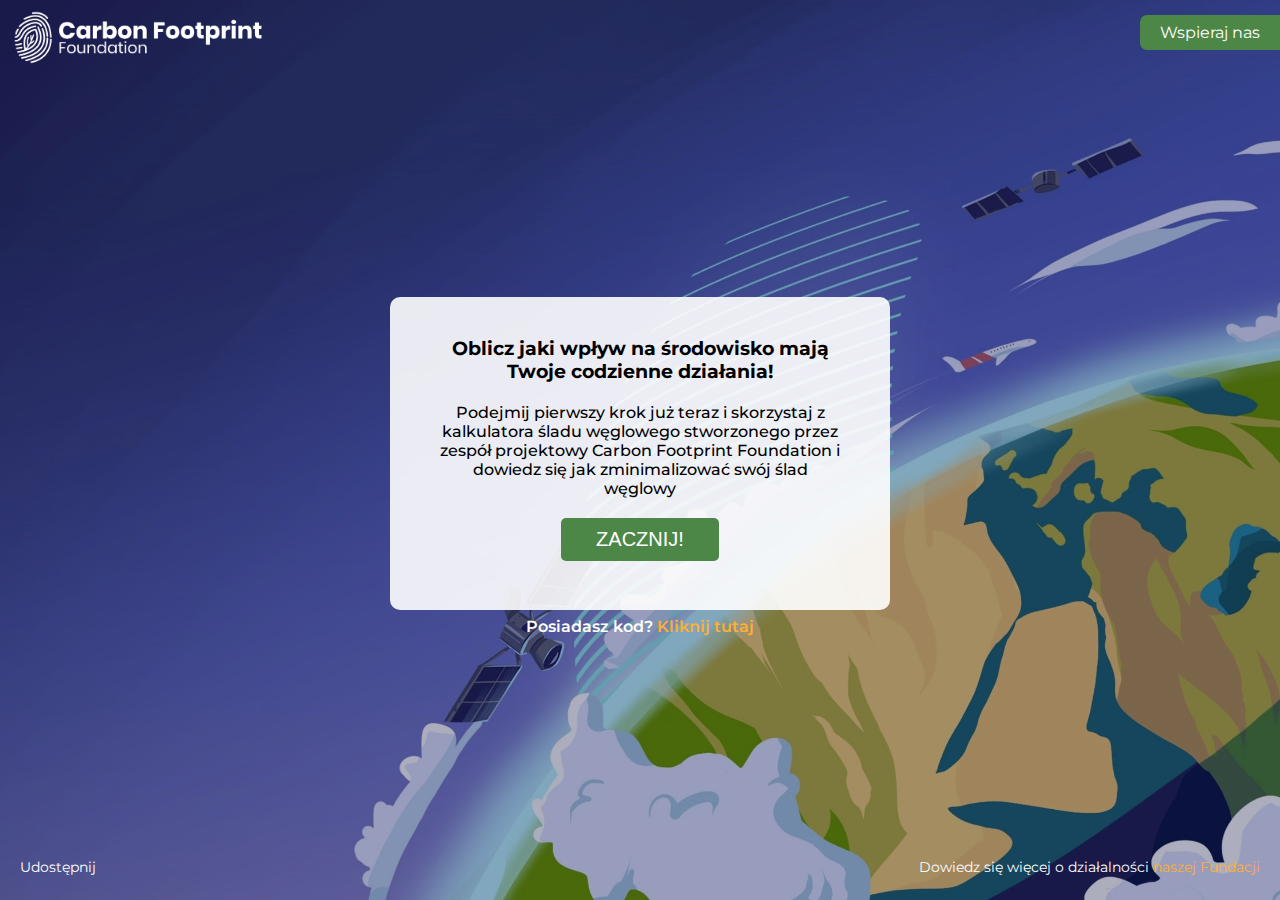
==== calc.html @ 0d7e41d9 "progress range" ====
<!DOCTYPE html>
<html lang="pl">

<head>
    <meta charset="UTF-8">
    <meta http-equiv="X-UA-Compatible" content="IE=edge">
    <meta name="viewport" content="width=device-width, initial-scale=1.0">
    <title>Kalkulator Śladu Węglowego</title>
    <link rel="stylesheet" href="css/main/style.css">
    <link rel="stylesheet" href="css/main/form.css">
    <link rel="stylesheet" href="css/main/btn.css">
    <link rel="stylesheet" href="css/main/radio.css">
    <link rel="stylesheet" href="css/main/input-text.css">
    <link rel="stylesheet" href="css/main/range.css">
    <link rel="stylesheet" href="css/main/accessories.css">
    <link rel="stylesheet" href="css/main/checkbox.css">
    <link rel="stylesheet" href="css/main/loading.css">
    <link rel="icon" href="img/favicon.ico" sizes="32x32">

    <meta property="og:url" content="https://kalkulatorsladuweglowego.pl/" />
    <meta property="og:type" content="website" />
    <meta property="og:title" content="Oblicz jaki wpływ na środowisko mają
    Twoje codzienne działania!" />
    <meta property="og:description" content=" Podejmij
    pierwszy krok już teraz i skorzystaj z
    kalkulatora śladu węglowego stworzonego
    przez zespół projektowy Carbon Footprint
    Foundation i dowiedz się jak zminimalizować
    swój ślad węglowy" />
    <meta property="og:image" content="https://kalkulatorsladuweglowego.pl/img/transport.jpg" />
</head>

<body>
    <div class="loading">
        <div class="spinner"></div>
    </div>
    <section class="parallax">
        <div class="parallax-inner">

            <div class="top-accessories">
                <img class="logo" src="img/logo_CMYK_carbonfootprint_01_1.png" alt="">
                <a target="_blank" href="https://carbonfootprintfoundation.com/wspieraj/">
                    <div class="btn-support">Wspieraj nas</div>
                </a>
            </div>

            <div class="main-container">
                <div class="category-name">
                    <ul>
                        <li class="metryczka">
                            <div class="counter">

                            </div>
                        </li>
                        <li>TRANSPORT <div class="counter">
                                <div class="q-nr"> 1 </div>
                                <div class="slash"> / </div>
                                <div class="q-in-cat"> 2 </div>
                            </div>
                        </li>
                        <li>ENERGIA DOMU<div class="counter">
                                <div class="q-nr"> 1 </div>
                                <div class="slash"> / </div>
                                <div class="q-in-cat"> 2 </div>
                            </div>
                        </li>
                        <li>ODPADY<div class="counter">
                                <div class="q-nr"> 1 </div>
                                <div class="slash"> / </div>
                                <div class="q-in-cat"> 2 </div>
                            </div>
                        </li>
                        <li>JEDZENIE<div class="counter">
                                <div class="q-nr"> 1 </div>
                                <div class="slash"> / </div>
                                <div class="q-in-cat"> 2 </div>
                            </div>
                        </li>
                        <li>CZAS WOLNY<div class="counter">
                                <div class="q-nr"> 1 </div>
                                <div class="slash"> / </div>
                                <div class="q-in-cat"> 2 </div>
                            </div>
                        </li>
                        <li>KONSUMPCJA<div class="counter">
                                <div class="q-nr"> 1 </div>
                                <div class="slash"> / </div>
                                <div class="q-in-cat"> 2 </div>
                            </div>
                        </li>
                    </ul>
                </div>


                <!-- <h3 class="page-number">1/7</h3> -->
                <div class="form-button-container">

                    <button class="btn btn-left">
                    </button>

                    <div class="form-container">
                        <form class="form-box" autocomplete="off"></form>
                        <div class="btn-next-box"><button class="btn-next">Dalej</button></div>
                    </div>

                    <button class="btn btn-right">
                    </button>

                </div>


                <div class="info-box"></div>

            </div>

            <div class="bottom-accessories">
                <div class="share">
                    <div class="fb-share-button" data-href="https://kalkulatorsladuweglowego.pl/" data-layout="button"
                        data-size="large"><a target="_blank"
                            href="https://www.facebook.com/sharer/sharer.php?u=https%3A%2F%2Fkalkulatorsladuweglowego.pl%2F&amp;src=sdkpreparse"
                            class="fb-xfbml-parse-ignore">Udostępnij</a>
                    </div>
                </div>
                <div class="more-info">Dowiedz się więcej o działalności <a target="_blank"
                        href="https://carbonfootprintfoundation.com">naszej Fundacji</a></div>

            </div>

        </div>

    </section>





    <!-- Load Facebook SDK for JavaScript -->
    <div id="fb-root"></div>
    <script>(function (d, s, id) {
            var js, fjs = d.getElementsByTagName(s)[0];
            if (d.getElementById(id)) return;
            js = d.createElement(s); js.id = id;
            js.src = "https://connect.facebook.net/en_US/sdk.js#xfbml=1&version=v3.0";
            fjs.parentNode.insertBefore(js, fjs);
        }(document, 'script', 'facebook-jssdk'));</script>

    <!-- Your share button code -->




    <script src="js/server.js"></script>
    <script src="js/main/style.js"></script>
    <script src="js/main/save.js"></script>
    <script src="js/main/form.js"></script>
    <script src="js/main/info.js"></script>
    <script src="js/main/main.js"></script>
</body>

</html>
---- css/main/style.css ----
@import url("https://fonts.googleapis.com/css2?family=Poppins:wght@100;400;500;700;900&display=swap");

:root {
	--bgImage: url(../../img/transport.jpg);
	--fontColor: rgb(255, 255, 255);
	--headerQuestionSize: 22px;
}

body {
	background: rgb(255, 255, 255);
	text-align: center;
	font-family: "Poppins", sans-serif;
	color: var(--fontColor);
	overflow-x: hidden;
}
* {
	box-sizing: border-box;
	margin: 0;
}

.main-container {
	margin-top: 50px;
	width: 100%;
	min-height: 75vh;
}

.parallax {
	background-image: var(--bgImage);
	background-position-x: center, center;
	background-position-y: center, center;
	background-size: cover;
	background-repeat-x: repeat;
	background-repeat-y: repeat;
	background-attachment: fixed;
	background-origin: initial;
	background-clip: initial;
	background-color: initial;
}
.parallax-inner {
	padding-top: 1vh;
	padding-bottom: 1vh;
}

/* SCROLLBAR */

::-webkit-scrollbar {
	width: 8px;
	height: 0px;
}

::-webkit-scrollbar-track {
	-webkit-box-shadow: inset 0 0 6px rgba(0, 0, 0, 0.3);
	/* border-radius: 10px; */
}

::-webkit-scrollbar-thumb {
	border-radius: 10px;
	-webkit-box-shadow: inset 0 0 6px rgba(0, 0, 0, 0.5);
}

::-webkit-scrollbar-track-piece {
	background-color: transparent;
}


@media (min-width: 0px) and (max-width: 576px) {
	.main-container {
		margin-top: 50px;
		width: 100%;
		min-height: 75vh;
	}
}
---- css/main/form.css ----
:root {
	--formColor: rgba(255, 255, 255, 0.5);
}

.form-button-container {
	display: flex;
	align-items: flex-start;
	justify-content: center;
}

/* width container */
.form-container,
.info-box,
.form-object {
	/* width: 928px; */
	width: 80vw;
}

.form-container,
.info-box {
	/* background-color: var(--formColor); */
	display: inline-block;
	border-radius: 7px;
}
.info-box {
	background-color: var(--formColor);
	display: inline-block;
	border-radius: 7px;
	text-align: justify;
}

.form-box {
	/* padding: 30px 30px 0 30px; */
}

.form-object {
	display: none;
	margin-bottom: 10px;
	background-color: var(--formColor);
	border-radius: 7px;
	padding-top: 43px;
	padding-bottom: 30px;
	padding-left: 100px;
	padding-right: 100px;
}

.btn-next-box {
	background-color: var(--formColor);
	border-radius: 0 0 7px 7px;
	overflow: hidden;
	padding: 0px 15px 35px 15px;
}

p {
	margin-bottom: 0;
}

.category-name {
	color: rgb(255, 255, 255);
	margin-bottom: 20px;
	font-weight: 700;
	font-size: 20px;
}

.page-number {
	color: rgb(255, 255, 255);
}

/* KATEGORIE */

ul {
	display: flex;
	list-style-type: none;
	justify-content: center;
	padding: 0;
	margin: 0;
	font-size: 20px;
}

li:first-child{
	display: none;
}

li:not(:nth-child(1)) {
	display: inline-block;
	margin-left: 22px;
	margin-right: 22px;
}

.active-cat {
	color: #fed049;
}

/* counter */
.counter {
	display: none;
	color: #777777;
	font-size: 30px;
}

.active-counter {
	display: block;
}

.q-in-cat {
	color: #777777;
	display: inline-block;
}

.slash {
	font-size: 16px;
	transform: translateY(-13%);
	display: inline-block;
}

.q-nr {
	color: #fed049;
	display: inline-block;
}

/* INFO */

.info-box {
	margin-top: 20px;
	text-align: left;
	opacity: 0;
	transition: all 0.5s;
}

.info-object {
	position: relative;
	display: none;
}

.info-img-box {
	display: inline-block;
	position: absolute;
}

.info-img {
	width: 50px;
	margin: 15px;
}

.info-content {
	margin-left: 70px;
	display: inline-block;
	width: 85%;
}

.info-box h4 {
	margin-top: 20px;
	font-size: 20px;
}
.info-box p {
	max-width: 90%;
	margin-top: 10px;
	margin-bottom: 20px;
	text-align: justify;
}

.last-on-page {
	margin: 0;
	border-radius: 7px 7px 0 0;
}



.metryczka{
	height: 75px;
	background: #000;
}

/* MEDIA */

@media (min-width: 0px) and (max-width: 576px) {
	.form-container,
	.info-box,
	.form-object,
	.btn-next-box {
		width: 90vw !important;
		/* margin: auto !important; */
	}

	.info-box{
		margin-top: 10px !important;
	}

	.form-object {
		padding-top: 30px !important;
		padding-bottom: 20px !important;
		padding-left: 50px !important;
		padding-right: 50px !important;
		/* margin-bottom: 5px !important; */
	}

	li {
		display: none !important;
	}
	
	.active-cat {
		display: inline-block !important;
		color: #fed049;
	}

	.info-content {
		width: 70%;
	}


}


@media (min-width: 577px) and (max-width: 786px) {
	.form-container,
	.info-box,
	.form-object,
	.btn-next-box {
		width: 80vw !important;
		/* margin: auto !important; */
	}

	.info-box{
		margin-top: 10px !important;
	}

	.form-object {
		padding-top: 30px !important;
		padding-bottom: 20px !important;
		padding-left: 50px !important;
		padding-right: 50px !important;
		/* margin-bottom: 5px !important; */
	}

	ul {
		font-size: 13px !important;
	}
	
	.active-cat {
		display: inline-block !important;
		color: #fed049;
		font-size: 15px !important;
	}

	li:not(:nth-child(1)) {
		margin-left: 15px;
		margin-right: 15px;
	}

}

@media (min-width: 787px) and (max-width: 992px) {
	ul {
		font-size: 17px !important;
	}
	
	.active-cat {
		display: inline-block !important;
		color: #fed049;
		font-size: 20px !important;
	}

	li:not(:nth-child(1)) {
		margin-left: 17px;
		margin-right: 17px;
	}
}

@media (min-width: 992px) {
	.form-container,
	.info-box,
	.form-object,
	.btn-next-box {
		width: 60vw !important;
		/* margin: auto !important; */
	}
}
---- css/main/btn.css ----
:root{
	--leftRightBtnColor: rgba(255, 255, 255, 0.801);
	--leftRightArrowColor: rgb(0, 0, 0);
}



.btn {
	display: inline-block;
	width: 40px;
	height: 40px;
	background-color: var(--leftRightBtnColor);
    border-radius: 50%;
	border: none;
    z-index: 1;
    position: relative;
	margin-top: 50px;
	position: relative;
	transition: transform 0.3s ;
	mix-blend-mode: screen;
}
.btn-left{
	margin-right: 50px;
}
.btn-right{
	margin-left: 50px;
}



.btn::after{
	content: '';
	position: absolute;
	width: 15px;
	height: 15px;
	top:50%;
	left:50%;
}

.btn-left::after{
	border-bottom: 2px solid var(--leftRightArrowColor);
	border-left: 2px solid var(--leftRightArrowColor);
	transform: translate(-30%, -50%) rotate(45deg);

}

.btn-right::after{
	border-top: 2px solid var(--leftRightArrowColor);
	border-right: 2px solid var(--leftRightArrowColor);
	transform: translate(-70%, -50%) rotate(45deg)
}

.btn:hover{
	cursor: pointer;
	transform: scale(1.06);
}

/* NEXT btn */

.btn-next {
    display:inline-block;
    padding: 10px 32px;
    border: none;
    background-color: #4D8748;
    border-radius: 7px;
    color: white;
    font-size: 21px;
	font-weight: 700;
    /* margin-bottom: 10px; */
}


.btn-next:hover{
    cursor: pointer;
    background-color: #598a55;
}


@media (min-width: 0px) and (max-width: 576px){
	.btn{
		position: absolute !important;
		top: 90px !important;
		margin: 50px !important;
	}
	.btn-left{
		left: 0 !important;
	}
	.btn-right{
		right: 0 !important;
	}
}

@media (min-width: 577px) and (max-width: 786px){
	.btn-left{
		margin-right: 10px !important;
		margin-left: 5px !important;
	}
	.btn-right{
		margin-left: 10px !important;
		margin-right: 5px !important;
	}
}

@media (min-width: 787px) and (max-width: 992px) {
	.btn-left{
		margin-right: 20px !important;
		margin-left: 5px !important;
	}
	.btn-right{
		margin-left: 20px !important;
		margin-right: 5px !important;
	}
}
---- css/main/radio.css ----
:root {
	--mainRadioColor: rgb(255, 255, 255);
}

.radio {
	margin: auto;
	width: 350px;
	text-align: left;
	padding-left: 20px;
	padding-bottom: 30px;
}


.radio-object h3{
	margin-bottom: 10px;
	font-size: var(--headerQuestionSize);
}

.radio-object span{
	font-size: 16px;
	width: 20px;
}

.radio-object label{
  display: inline-block;
  margin: 16px;
  margin-top: 10px;
}

.radio-inner {
	width: 300px;
	display: block;
	padding: 6px;
	left: 0;
}

label > input[type="radio"] {
	display: none;
}

label > input[type="radio"] + *::before {
	content: "";
	display: inline-block;
	vertical-align: bottom;
	width: 1rem;
	height: 1rem;
	margin-right: 0.3rem;
	border-radius: 50%;
	border-style: solid;
	border-width: 2px;
	border-color: var(--mainRadioColor);
	transform: translateY(-1px);
}

label > input[type="radio"]:checked + *::before {
	background: radial-gradient(
		var(--mainRadioColor) 0%,
		var(--mainRadioColor) 40%,
		transparent 50%,
		transparent
	);
	border-color: var(--mainRadioColor);
}

.validate-radio-box{
	/* background-color: aqua; */
	overflow: hidden;
}

.validate-radio {
	margin: 0;
	color: red;
	font-size: 0px;
	display: block;
	opacity: 0;
	transition: all 0.5s;
	transform: translateY(-100%);
	
}
---- css/main/input-text.css ----
:root {
	--inputBorderColor: #aeca7a;
	--fontColor: rgb(255, 255, 255);
}

.main-question-text {
	margin-bottom: 10px;
	font-size: var(--headerQuestionSize);
	font-weight: 600;
}

.input-text-object {
	display: inline-block;
}

.input-object {
	margin-bottom: 5px;
}

.input-text-object span {
	position: absolute;
	color: rgb(133, 133, 133);
	font-weight: 700;
	font-size: 13px;
	transform: translateY(70%);
}

.input-text-object .input-object {
	font-weight: 700;
}

input::-webkit-outer-spin-button,
input::-webkit-inner-spin-button {
	-webkit-appearance: none;
	margin: 0;
}

/* Firefox */
input[type="text"] {
	-moz-appearance: textfield;
}

input[type="text"] {
	border: transparent;
	border-bottom: 3px solid var(--inputBorderColor);
	background-color: transparent;
	color: var(--fontColor);
	width: 80px;
	padding: 6px;
	font-size: 25px;
	font-weight: 600;
	text-align: center;
}
input[type="text"]:focus {
	outline: none;
}

.validate-input {
	margin: 0;
	color: red;
	display: block;
	font-size: 0px;
	opacity: 0;
	transition: all 0.5s;
	transform: translateY(-100%);
}
---- css/main/range.css ----
:root{
	--rangeColor: rgb(55, 68, 112);
	--rangeWhellColor: rgb(255, 255, 255);
}

.main-question-slider-percent{
	margin-bottom: 20px;
	font-size: var(--headerQuestionSize);
}

.slider-percent-value{
	font-size: 20px;
	margin-bottom: 10px;
	margin-top: 10px;
	margin-left: auto;
	margin-right: auto;
	padding: 5px;
	width: 80px;
	background-color: var(--rangeColor);
}

.main-question-slider{
	margin-bottom: 20px;
	font-size: var(--headerQuestionSize);
}

.slider-value{
    background-color: var(--rangeColor);
    color: var(--whellColor);
	min-width: 60px;
    font-size: 14px;
	font-weight: 500;
    display: inline-block;
    padding: 7px;
    margin: 10px;
}

.slider-describe{
    font-size: 13px;
}

.slider {
	-webkit-appearance: none;
	width: 80%;
	height: 8px;
	margin-bottom: 30px;
	margin-top: 10px;
	border-radius: 10px;
	background-color: var(--rangeColor);
	background: linear-gradient(90deg, var(--rangeColor) 50%, rgb(223, 223, 223) 50%);
}

.slider::-webkit-slider-thumb {
	-webkit-appearance: none;
	width: 30px;
	height: 30px;
	background: var(--rangeColor);
	border: 3px solid var(--rangeWhellColor);
	border-radius: 50%;
}
.slider::-moz-range-thumb {
	-webkit-appearance: none;
	width: 30px;
	height: 30px;
	background: var(--rangeColor);
	border: 3px solid var(--rangeWhellColor);
	border-radius: 50%;
  }



@media (min-width: 0px) and (max-width: 576px){
	.slider{
		width: 100%;
	}
}
---- css/main/accessories.css ----
/* .logo {
	position: fixed;
	top: 20px;
	left: 20px;
	height: 55px;
}

.btn-support {
	position: fixed;
	font-size: 16px;
	top: 25px;
	right: 0;
	padding: 8px 20px;
	background-color: #4d8748;
	color: white;
	border-radius: 7px 0 0 7px;
	transform: translateX(6%);
	transition: transform 0.3s;
}
.btn-support:hover {
	transform: translateX(0);
}

.more-info {
	color: white;
	position: fixed;
	font-size: 14px;
	bottom: 33px;
	right: 20px;
}

.more-info a {
	color: #ffae34;
}

.share {
	display: flex;
	color: white;
	position: fixed;
	font-size: 14px;
	bottom: 30px;
	left: 20px;
	align-items: center;
}
.share img {
	width: 25px;
	margin-right: 10px;
}
.share a {
	text-decoration: none;
	color: white;
} */

/* MOBILE */

.top-accessories {
	width: 100vw;
	display: flex;
	justify-content: space-between;
	margin-bottom: 24px;
}

.logo {
	height: 40px;
	margin: 5px;
}

.btn-support {
	margin-top: 5px;
	font-size: 14px;
	padding: 6px 10px;
	background-color: #4d8748;
	color: white;
	border-radius: 7px 0 0 7px;
	text-decoration: none;
}
a:link {
	text-decoration: none;
}

.bottom-accessories {
	width: 100vw;
	display: flex;
	justify-content: center;
	align-items: center;
	flex-direction: column;
	margin-bottom: 24px;
}

.more-info {
	margin-top: 20px;
	color: white;
	font-size: 14px;
}

.more-info a {
	color: #ffae34;
}

.share {
	margin-top: 50px;
	color: white;
	font-size: 14px;
	display: flex;
	align-items: center;
}
.share img {
	width: 25px;
	margin-right: 10px;
}
.share a {
	text-decoration: none;
	color: white;
}

@media (min-width: 577px) {
	.logo {
		height: 55px;
		margin: 10px;
	}
	.btn-support {
		margin: 15px 0;
		font-size: 16px;
		padding: 8px 20px;
		background-color: #4d8748;
		color: white;
		border-radius: 7px 0 0 7px;
		text-decoration: none;
	}

	.bottom-accessories {
		margin-top: 50px;
		flex-direction: row;
		align-items: center;
		justify-content: space-between;

	}

	.more-info {
		margin-top: 0px;
		margin-right: 20px !important;
	}

	.share {
		margin-top: 0px;
		margin-left: 20px !important;
	}
}
---- css/main/checkbox.css ----
:root{
	--checkboxColor: rgb(255, 255, 255);
	--checkboxCheckColor: black;
}

.checkbox-object h3{
	margin-bottom: 20px;
	font-size: var(--headerQuestionSize);;
}

.checkbox-box {
	display: flex;
	flex-direction: column;
	justify-content: center;
	align-items: center;
}

.checkbox-container {
	text-align: left;
	min-width: 400px;
	display: block;
	position: relative;
	padding-left: 35px;
	margin-bottom: 12px;
	cursor: pointer;
	font-size: 16px;
	-webkit-user-select: none;
	-moz-user-select: none;
	-ms-user-select: none;
	user-select: none;
}

/* Hide the browser's default checkbox */
.checkbox-container input {
	position: absolute;
	opacity: 0;
	cursor: pointer;
	height: 0;
	width: 0;
}

/* Create a custom checkbox */
.checkmark {
	position: absolute;
	top: 50%;
	transform: translateY(-50%);
	left: 0;
	height: 20px;
	width: 20px;
	background-color: transparent;
	border: 2px solid var(--checkboxColor);
	border-radius: 3px;
}

/* On mouse-over, add a grey background color */
.checkbox-container:hover input ~ .checkmark {
	/* background-color: #ccc; */
}

/* When the checkbox is checked, add a blue background */
.checkbox-container input:checked ~ .checkmark {
	background-color: var(--checkboxColor);
}

/* Create the checkmark/indicator (hidden when not checked) */
.checkmark:after {
	content: "";
	position: absolute;
	display: none;
}

/* Show the checkmark when checked */
.checkbox-container input:checked ~ .checkmark:after {
	display: block;
}

/* Style the checkmark/indicator */
.checkbox-container .checkmark:after {
	left: 4px;
	top: 0px;
	width: 5px;
	height: 10px;
	border: solid var(--checkboxCheckColor);
	border-width: 0 3px 3px 0;
	-webkit-transform: rotate(45deg);
	-ms-transform: rotate(45deg);
	transform: rotate(45deg);
}


@media (min-width: 0px) and (max-width: 576px) {
	.checkbox-container{
		min-width: 250px !important;
	}
	.checkbox-box {
		
		justify-content:flex-start;
	
	}
}
---- css/main/loading.css ----
/* loading */

.loading{
	position: fixed;
	width: 100%;
	height: 100vh;
	visibility: hidden;
	background: #000;
	z-index: 2;
	display: flex;
	justify-content: center;
	align-items: center;
}

.spinner{
	width: 100px;
	height: 100px;
	border: 5px solid black;
	border-top: 6px solid gold;
	border-radius: 100%;
	animation: spin 1s infinite linear;
}

.loading.display {
	visibility: visible;
}

@keyframes spin {
	from {
		transform: rotate(0deg)
	}
	to {
		transform: rotate(360deg)
	}
}
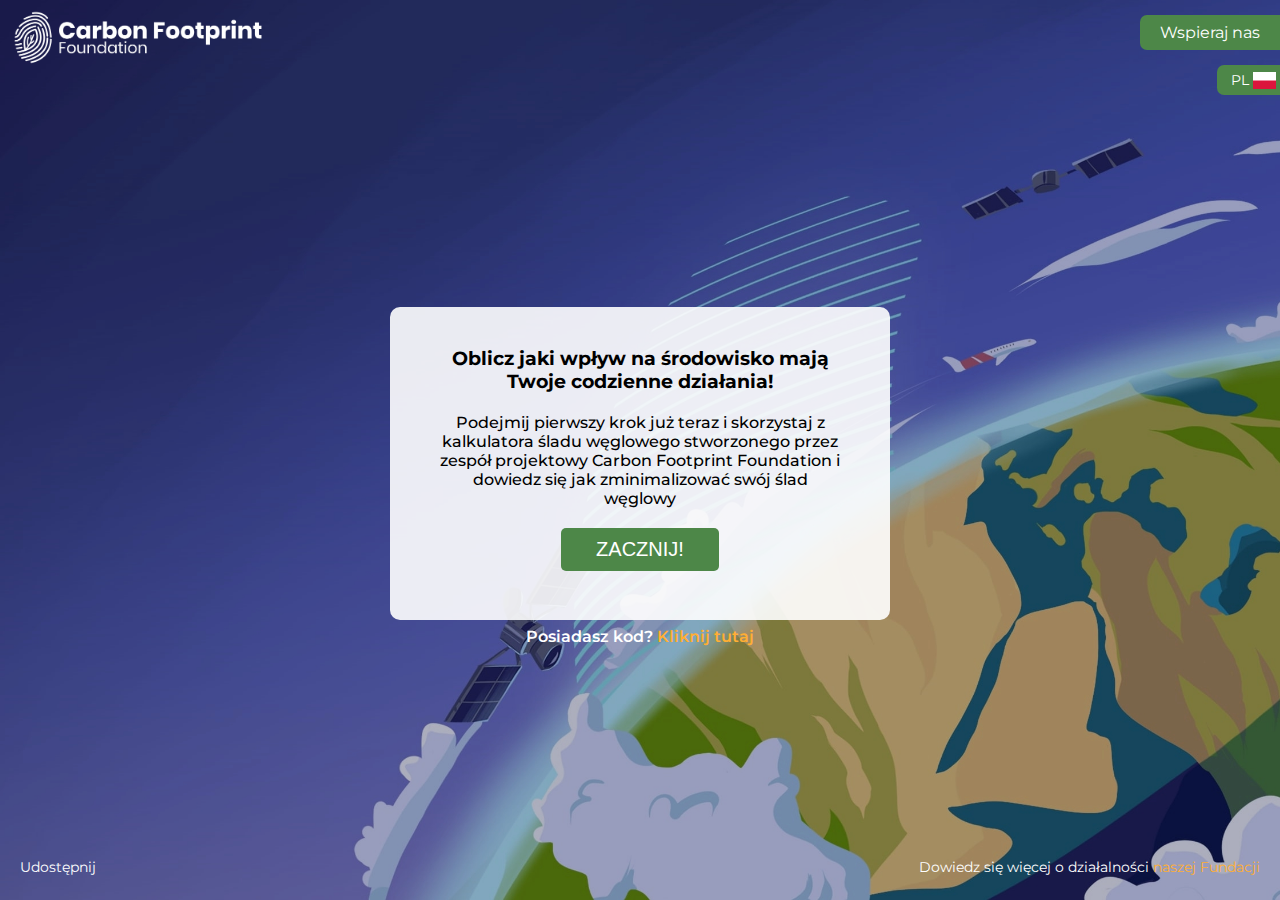
==== commit 96a7fad0: "make english version" ====
--- a/calc.html
+++ b/calc.html
@@ -52,37 +52,37 @@
 
                             </div>
                         </li>
-                        <li>TRANSPORT <div class="counter">
+                        <li> <span class="cat-t">TRANSPORT</span>  <div class="counter">
                                 <div class="q-nr"> 1 </div>
                                 <div class="slash"> / </div>
                                 <div class="q-in-cat"> 2 </div>
                             </div>
                         </li>
-                        <li>ENERGIA DOMU<div class="counter">
+                        <li><span class="cat-e">ENERGIA DOMU</span> <div class="counter">
                                 <div class="q-nr"> 1 </div>
                                 <div class="slash"> / </div>
                                 <div class="q-in-cat"> 2 </div>
                             </div>
                         </li>
-                        <li>ODPADY<div class="counter">
+                        <li><span class="cat-o">ODPADY</span> <div class="counter">
                                 <div class="q-nr"> 1 </div>
                                 <div class="slash"> / </div>
                                 <div class="q-in-cat"> 2 </div>
                             </div>
                         </li>
-                        <li>JEDZENIE<div class="counter">
+                        <li><span class="cat-j">JEDZENIE</span> <div class="counter">
                                 <div class="q-nr"> 1 </div>
                                 <div class="slash"> / </div>
                                 <div class="q-in-cat"> 2 </div>
                             </div>
                         </li>
-                        <li>CZAS WOLNY<div class="counter">
+                        <li><span class="cat-c">CZAS WOLNY</span> <div class="counter">
                                 <div class="q-nr"> 1 </div>
                                 <div class="slash"> / </div>
                                 <div class="q-in-cat"> 2 </div>
                             </div>
                         </li>
-                        <li>KONSUMPCJA<div class="counter">
+                        <li><span class="cat-k">KONSUMPCJA</span> <div class="counter">
                                 <div class="q-nr"> 1 </div>
                                 <div class="slash"> / </div>
                                 <div class="q-in-cat"> 2 </div>
@@ -121,7 +121,7 @@
                             class="fb-xfbml-parse-ignore">Udostępnij</a>
                     </div>
                 </div>
-                <div class="more-info">Dowiedz się więcej o działalności <a target="_blank"
+                <div class="more-info"><span>Dowiedz się więcej o działalności</span> <a target="_blank"
                         href="https://carbonfootprintfoundation.com">naszej Fundacji</a></div>
 
             </div>
@@ -155,6 +155,7 @@
     <script src="js/main/form.js"></script>
     <script src="js/main/info.js"></script>
     <script src="js/main/main.js"></script>
+    <script src="js/main/lang.js"></script>
 </body>
 
 </html>--- a/css/main/style.css
+++ b/css/main/style.css
@@ -17,6 +17,12 @@
 	box-sizing: border-box;
 	margin: 0;
 }
+
+
+.category-name span{
+	text-transform: uppercase;
+}
+
 
 .main-container {
 	margin-top: 50px;
@@ -39,6 +45,7 @@
 .parallax-inner {
 	padding-top: 1vh;
 	padding-bottom: 1vh;
+	overflow: hidden;
 }
 
 /* SCROLLBAR */
